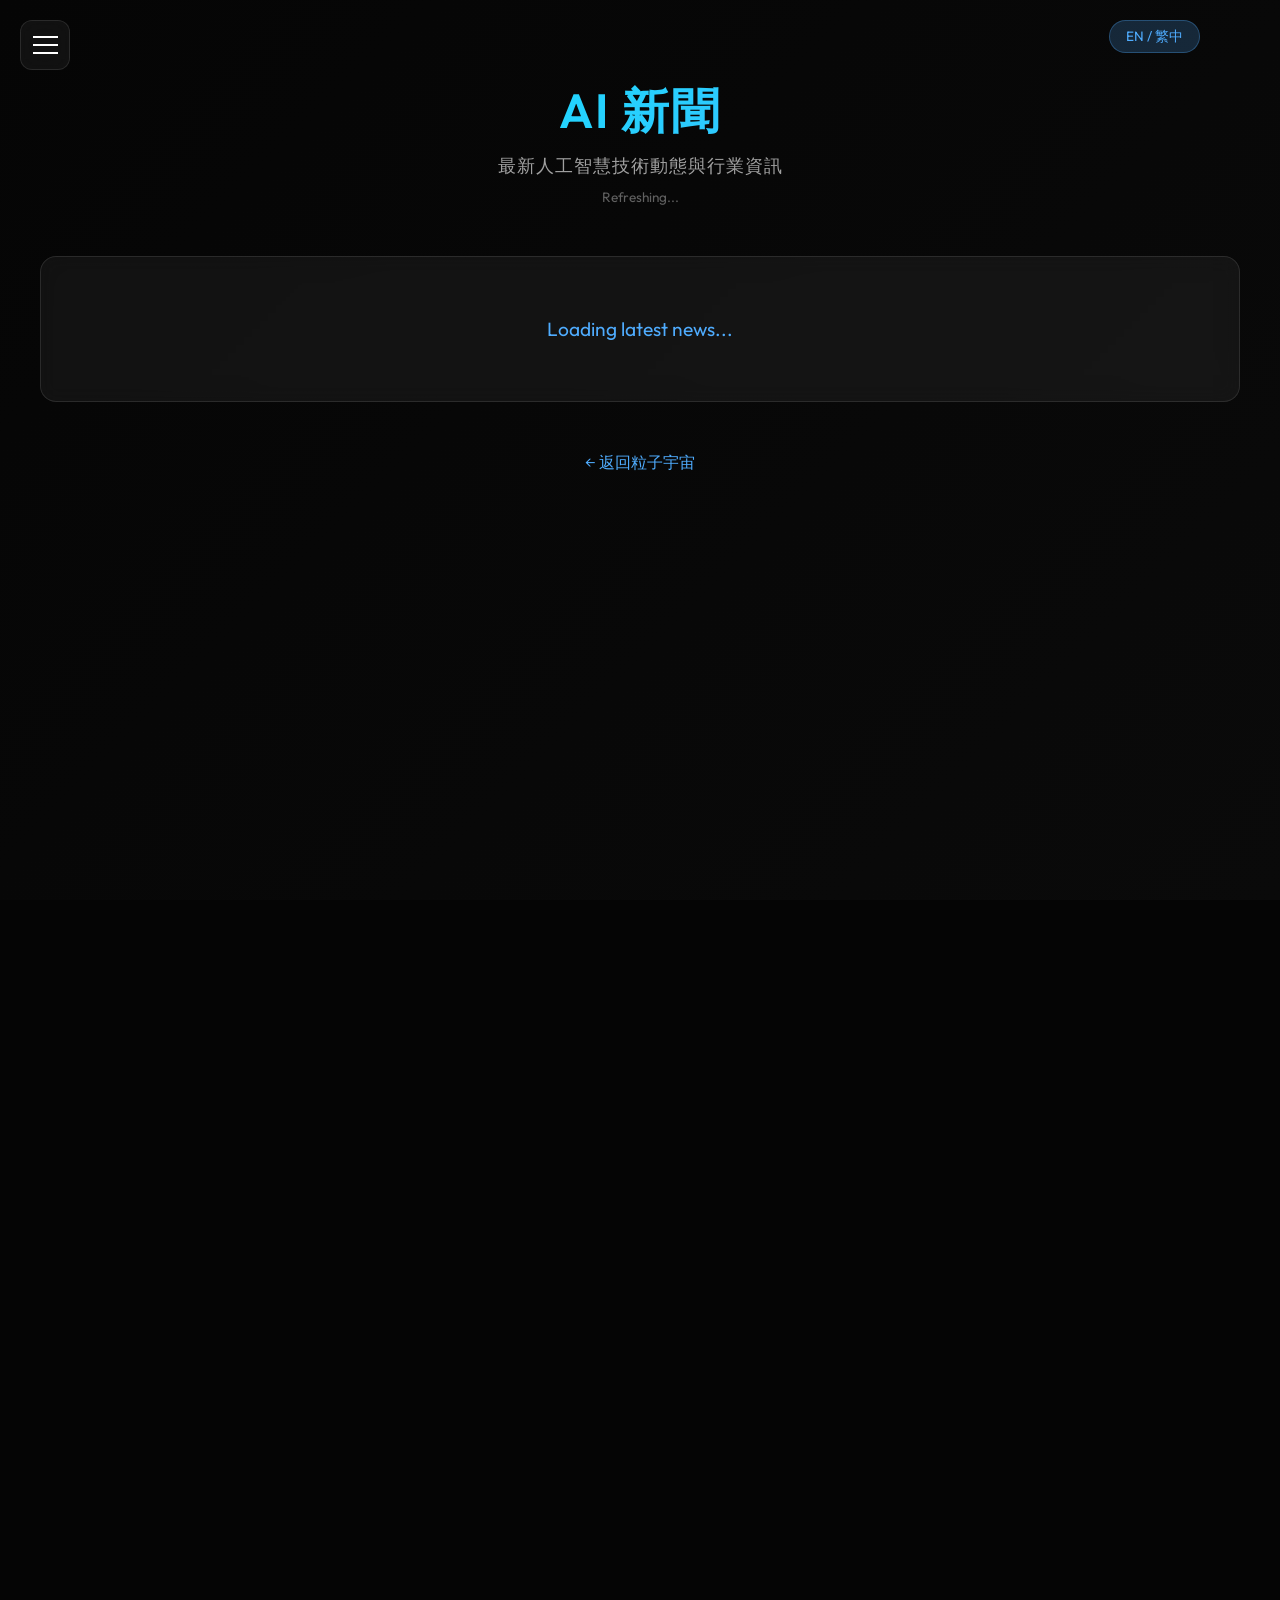
==== ai-news.html @ 5375133c "add AI NEWS" ====
<!DOCTYPE html>
<html lang="zh-Hant">

<head>
    <meta charset="UTF-8">
    <meta name="viewport" content="width=device-width, initial-scale=1.0">
    <title>AI 新聞 - Particle Universe</title>
    <link rel="stylesheet" href="style.css">
    <style>
        /* AI News Page Specific Styles */
        .news-page {
            position: absolute;
            top: 0;
            left: 0;
            width: 100vw;
            min-height: 100vh;
            background: linear-gradient(135deg, #050505 0%, #0a0a0a 100%);
            z-index: 2;
            padding: 80px 40px 40px;
            overflow-x: hidden;
        }

        .news-header {
            text-align: center;
            margin-bottom: 50px;
        }

        .news-header h1 {
            font-size: 3rem;
            font-weight: 600;
            letter-spacing: 2px;
            background: linear-gradient(135deg, #00f2fe 0%, #4facfe 100%);
            -webkit-background-clip: text;
            -webkit-text-fill-color: transparent;
            margin-bottom: 10px;
        }

        .news-header p {
            font-size: 1.1rem;
            font-weight: 300;
            color: #a0a0a0;
            letter-spacing: 1px;
        }

        .news-grid {
            display: grid;
            grid-template-columns: repeat(auto-fill, minmax(380px, 1fr));
            gap: 24px;
            max-width: 1400px;
            margin: 0 auto;
        }

        .news-card {
            background: rgba(255, 255, 255, 0.05);
            border: 1px solid rgba(255, 255, 255, 0.1);
            backdrop-filter: blur(10px);
            border-radius: 16px;
            padding: 24px;
            transition: all 0.3s ease;
            cursor: pointer;
        }

        .news-card:hover {
            background: rgba(255, 255, 255, 0.08);
            transform: translateY(-4px);
            border-color: rgba(79, 172, 254, 0.3);
            box-shadow: 0 10px 30px rgba(79, 172, 254, 0.1);
        }

        .news-card .category {
            display: inline-block;
            background: rgba(79, 172, 254, 0.2);
            color: #4facfe;
            font-size: 0.75rem;
            font-weight: 600;
            padding: 4px 12px;
            border-radius: 20px;
            margin-bottom: 12px;
            letter-spacing: 1px;
        }

        .news-card .date {
            font-size: 0.8rem;
            color: #808080;
            margin-bottom: 12px;
        }

        .news-card .title {
            font-size: 1.2rem;
            font-weight: 500;
            color: #ffffff;
            margin-bottom: 12px;
            line-height: 1.4;
        }

        .news-card .summary {
            font-size: 0.9rem;
            font-weight: 300;
            color: #c0c0c0;
            line-height: 1.6;
            margin-bottom: 16px;
        }

        .news-card .source {
            font-size: 0.8rem;
            color: #606060;
            word-break: break-all;
        }

        .news-card .source a {
            color: #4facfe;
            text-decoration: none;
        }

        .news-card .source a:hover {
            text-decoration: underline;
        }

        .back-link {
            display: block;
            text-align: center;
            margin-top: 50px;
            color: #4facfe;
            text-decoration: none;
            font-size: 1rem;
            font-weight: 300;
            transition: all 0.2s ease;
        }

        .back-link:hover {
            color: #00f2fe;
            padding-left: 10px;
        }

        /* Language toggle button */
        .lang-toggle {
            position: absolute;
            top: 20px;
            right: 80px;
            background: rgba(79, 172, 254, 0.2);
            border: 1px solid rgba(79, 172, 254, 0.3);
            color: #4facfe;
            padding: 6px 16px;
            border-radius: 20px;
            font-size: 0.85rem;
            cursor: pointer;
            transition: all 0.2s ease;
            z-index: 10;
        }
        .lang-toggle:hover {
            background: rgba(79, 172, 254, 0.4);
            border-color: rgba(79, 172, 254, 0.6);
        }
        .lang-toggle.active {
            background: rgba(79, 172, 254, 0.6);
            color: #050505;
        }/* Allow scrolling on news page */
        body {
            overflow-y: auto;
        }

        /* Ensure canvas is behind content and menu */
        #particleCanvas {
            z-index: 0 !important;
        }

        /* Ensure news page is above canvas but below menu */
        .news-page {
            z-index: 2 !important;
        }

        /* Ensure menu is on top */
        .menu-container {
            z-index: 1000 !important;
        }

        .side-menu {
            z-index: 999 !important;
        }
    </style>
</head>

<body>
    <div class="menu-container">
        <button id="menuBtn" class="menu-btn">
            <span></span>
            <span></span>
            <span></span>
        </button>
        <div id="sideMenu" class="side-menu">
            <ul>
                <li><a href="index.html" id="homeLink">Homepage</a></li>
                <li><a href="#" id="projectLink">Firework</a></li>
                <li><a href="ai-news.html" id="aiNewsLink" class="active">AI NEWS</a></li>
            </ul>
        </div>
    </div>

    <canvas id="particleCanvas"></canvas>

    <div class="news-page">
        <div class="news-header">
            <h1>AI 新聞</h1>
            <p>最新人工智慧技術動態與行業資訊</p>
            <div id="updateInfo" style="color: #606060; font-size: 0.85rem; margin-top: 10px; cursor: pointer;"></div>
            <div id="langToggle" class="lang-toggle">EN / 繁中</div>

        </div>
        <div class="news-grid" id="newsGrid">
            <!-- News cards will be dynamically inserted here -->
        </div>
        <a href="index.html" class="back-link">← 返回粒子宇宙</a>
    </div>

    <script src="mottos.js"></script>
    <script src="script.js"></script>
    <script src="ai-news.js"></script>
</body>

</html>
---- style.css ----
@import url('https://fonts.googleapis.com/css2?family=Outfit:wght@300;600&display=swap');

* {
    margin: 0;
    padding: 0;
    box-sizing: border-box;
}

body {
    background-color: #050505;
    overflow: hidden;
    font-family: 'Outfit', sans-serif;
    color: #ffffff;
}

#particleCanvas {
    position: absolute;
    top: 0;
    left: 0;
    width: 100vw;
    height: 100vh;
    z-index: 1;
}

.content {
    position: absolute;
    top: 50%;
    left: 50%;
    transform: translate(-50%, -50%);
    z-index: 2;
    text-align: center;
    pointer-events: none;
}

.content h1 {
    font-size: 4rem;
    font-weight: 600;
    letter-spacing: 2px;
    background: linear-gradient(135deg, #00f2fe 0%, #4facfe 100%);
    -webkit-background-clip: text;
    -webkit-text-fill-color: transparent;
    margin-bottom: 10px;
    text-shadow: 0px 4px 20px rgba(0, 242, 254, 0.3);
}

.content p {
    font-size: 1.2rem;
    font-weight: 300;
    color: #a0a0a0;
    letter-spacing: 1px;
}

/* Menu Styles */
.menu-container {
    position: fixed;
    top: 20px;
    left: 20px;
    z-index: 100;
}

.menu-btn {
    background: rgba(255, 255, 255, 0.05);
    border: 1px solid rgba(255, 255, 255, 0.1);
    backdrop-filter: blur(10px);
    width: 50px;
    height: 50px;
    border-radius: 12px;
    cursor: pointer;
    display: flex;
    flex-direction: column;
    justify-content: center;
    align-items: center;
    gap: 6px;
    transition: all 0.3s ease;
}

.menu-btn:hover {
    background: rgba(255, 255, 255, 0.1);
    transform: translateY(-2px);
}

.menu-btn span {
    display: block;
    width: 25px;
    height: 2px;
    background: #ffffff;
    transition: 0.3s;
}

.side-menu {
    position: fixed;
    top: 85px;
    left: 20px;
    background: rgba(15, 15, 15, 0.8);
    backdrop-filter: blur(20px);
    border: 1px solid rgba(255, 255, 255, 0.1);
    border-radius: 16px;
    padding: 20px;
    width: 220px;
    transform: translateX(-260px);
    transition: transform 0.4s cubic-bezier(0.175, 0.885, 0.32, 1.275);
}

.side-menu.active {
    transform: translateX(0);
}

.side-menu ul {
    list-style: none;
}

.side-menu ul li {
    margin-bottom: 15px;
}

.side-menu ul li:last-child {
    margin-bottom: 0;
}

.side-menu ul li a {
    text-decoration: none;
    color: #ffffff;
    font-size: 1.1rem;
    font-weight: 300;
    display: block;
    padding: 8px 12px;
    border-radius: 8px;
    transition: all 0.2s ease;
}

.side-menu ul li a:hover {
    background: rgba(255, 255, 255, 0.1);
    padding-left: 18px;
    color: #4facfe;
}
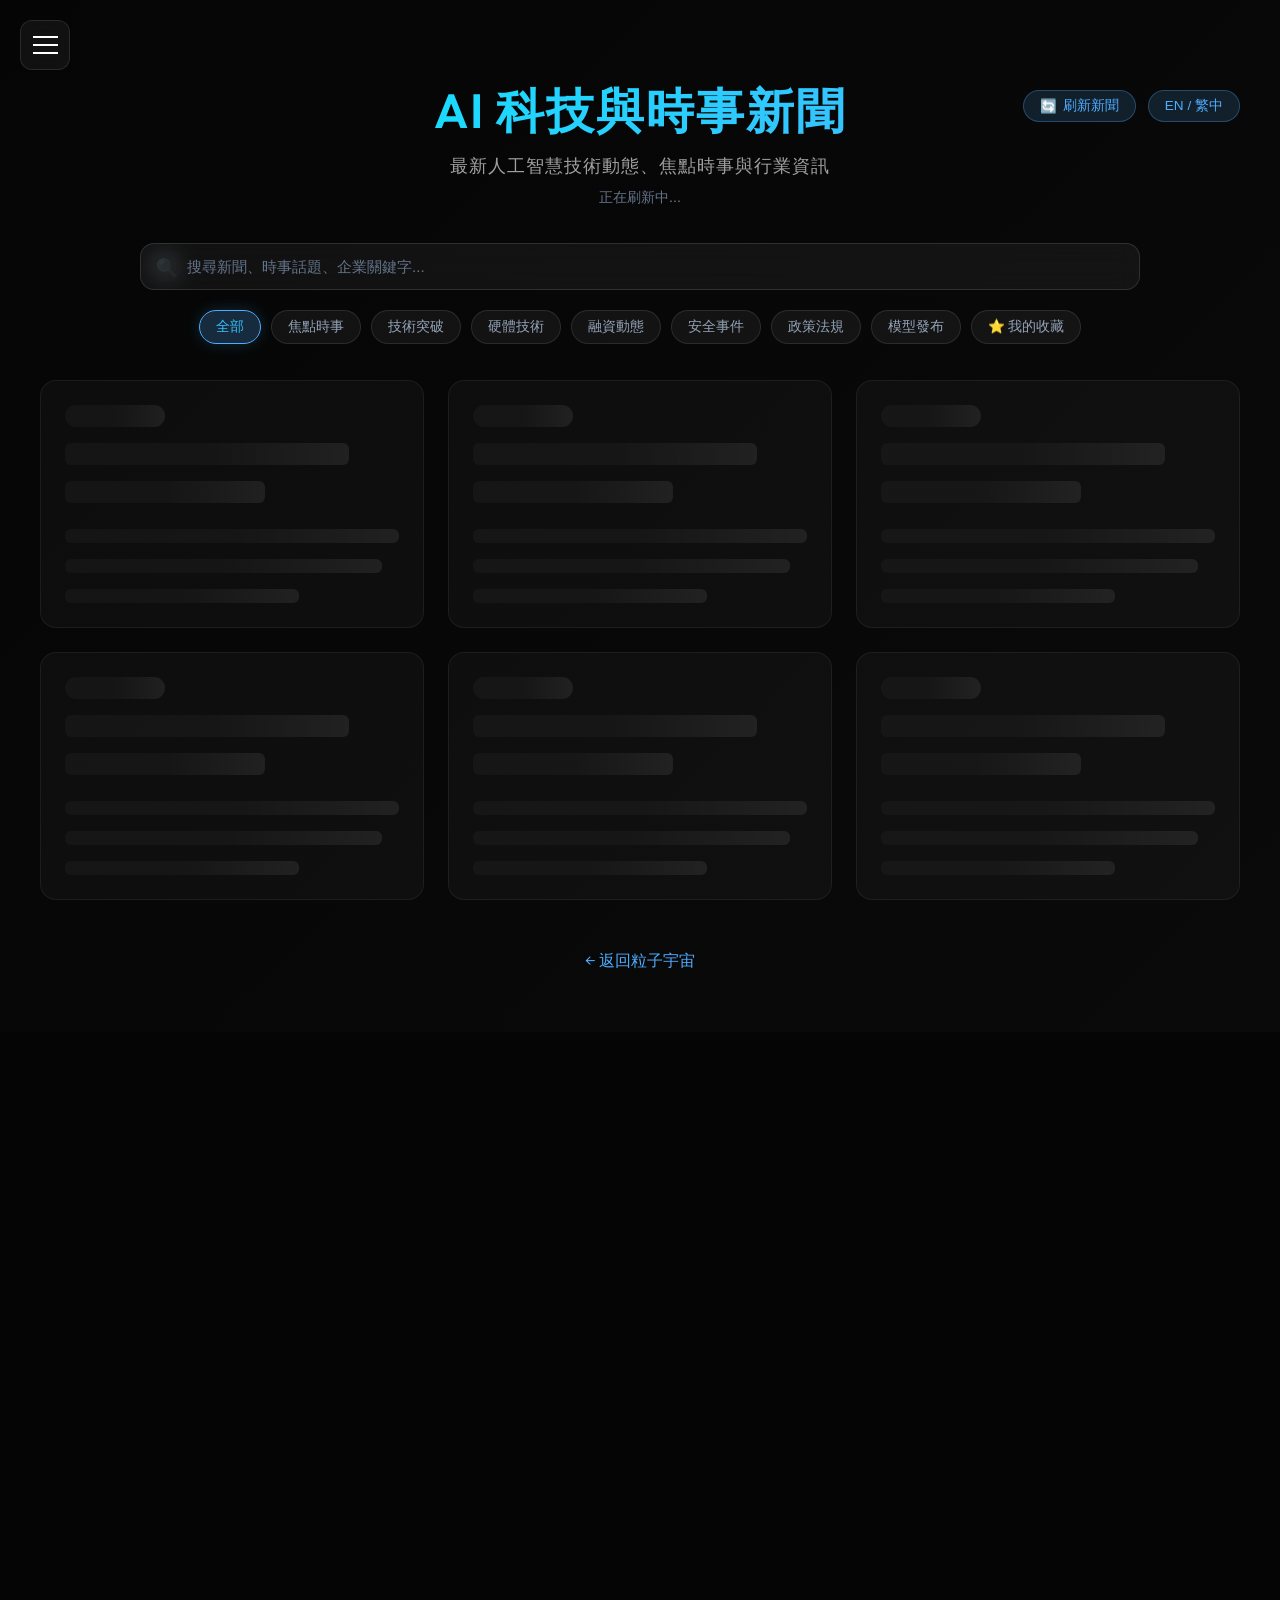
==== commit 7a3bf214: "Ai News upgraded" ====
--- a/ai-news.html
+++ b/ai-news.html
@@ -16,13 +16,19 @@
             min-height: 100vh;
             background: linear-gradient(135deg, #050505 0%, #0a0a0a 100%);
             z-index: 2;
-            padding: 80px 40px 40px;
+            padding: 80px 40px 60px;
             overflow-x: hidden;
+        }
+
+        .news-container {
+            max-width: 1400px;
+            margin: 0 auto;
         }
 
         .news-header {
             text-align: center;
-            margin-bottom: 50px;
+            margin-bottom: 36px;
+            position: relative;
         }
 
         .news-header h1 {
@@ -42,78 +48,458 @@
             letter-spacing: 1px;
         }
 
+        .header-actions {
+            position: absolute;
+            top: 10px;
+            right: 0;
+            display: flex;
+            align-items: center;
+            gap: 12px;
+            z-index: 10;
+        }
+
+        .action-btn {
+            background: rgba(79, 172, 254, 0.15);
+            border: 1px solid rgba(79, 172, 254, 0.3);
+            color: #4facfe;
+            padding: 6px 16px;
+            border-radius: 20px;
+            font-size: 0.85rem;
+            cursor: pointer;
+            transition: all 0.2s ease;
+            display: inline-flex;
+            align-items: center;
+            gap: 6px;
+        }
+
+        .action-btn:hover {
+            background: rgba(79, 172, 254, 0.35);
+            border-color: rgba(79, 172, 254, 0.6);
+            color: #ffffff;
+        }
+
+        .action-btn.active {
+            background: linear-gradient(135deg, #00f2fe 0%, #4facfe 100%);
+            color: #050505;
+            font-weight: 600;
+        }
+
+        .refresh-spinner {
+            display: inline-block;
+            transition: transform 0.6s ease;
+        }
+
+        .refresh-spinner.spinning {
+            animation: spin 1s linear infinite;
+        }
+
+        @keyframes spin {
+            100% { transform: rotate(360deg); }
+        }
+
+        /* Controls Section: Search + Filters */
+        .controls-section {
+            max-width: 1000px;
+            margin: 0 auto 36px;
+            display: flex;
+            flex-direction: column;
+            gap: 20px;
+        }
+
+        .search-box-wrapper {
+            position: relative;
+            width: 100%;
+        }
+
+        .search-box {
+            width: 100%;
+            padding: 14px 20px 14px 46px;
+            background: rgba(255, 255, 255, 0.05);
+            border: 1px solid rgba(255, 255, 255, 0.12);
+            border-radius: 14px;
+            color: #ffffff;
+            font-size: 0.95rem;
+            outline: none;
+            backdrop-filter: blur(12px);
+            transition: all 0.3s ease;
+        }
+
+        .search-box:focus {
+            border-color: rgba(79, 172, 254, 0.6);
+            background: rgba(255, 255, 255, 0.08);
+            box-shadow: 0 0 20px rgba(79, 172, 254, 0.2);
+        }
+
+        .search-box::placeholder {
+            color: #64748b;
+        }
+
+        .search-icon {
+            position: absolute;
+            left: 16px;
+            top: 50%;
+            transform: translateY(-50%);
+            color: #64748b;
+            font-size: 1.1rem;
+            pointer-events: none;
+        }
+
+        .clear-search-btn {
+            position: absolute;
+            right: 14px;
+            top: 50%;
+            transform: translateY(-50%);
+            background: none;
+            border: none;
+            color: #94a3b8;
+            font-size: 1.1rem;
+            cursor: pointer;
+            display: none;
+            padding: 4px 8px;
+        }
+
+        .clear-search-btn:hover {
+            color: #ffffff;
+        }
+
+        /* Filter Pills */
+        .filter-pills {
+            display: flex;
+            flex-wrap: wrap;
+            justify-content: center;
+            gap: 10px;
+        }
+
+        .filter-pill {
+            background: rgba(255, 255, 255, 0.05);
+            border: 1px solid rgba(255, 255, 255, 0.1);
+            color: #94a3b8;
+            padding: 7px 16px;
+            border-radius: 20px;
+            font-size: 0.85rem;
+            cursor: pointer;
+            transition: all 0.25s ease;
+            user-select: none;
+        }
+
+        .filter-pill:hover {
+            background: rgba(255, 255, 255, 0.1);
+            color: #ffffff;
+            border-color: rgba(79, 172, 254, 0.3);
+        }
+
+        .filter-pill.active {
+            background: rgba(79, 172, 254, 0.22);
+            border-color: #4facfe;
+            color: #38bdf8;
+            font-weight: 500;
+            box-shadow: 0 0 15px rgba(56, 189, 248, 0.2);
+        }
+
+        /* News Grid & Cards */
         .news-grid {
             display: grid;
             grid-template-columns: repeat(auto-fill, minmax(380px, 1fr));
             gap: 24px;
-            max-width: 1400px;
             margin: 0 auto;
         }
 
         .news-card {
-            background: rgba(255, 255, 255, 0.05);
-            border: 1px solid rgba(255, 255, 255, 0.1);
+            background: rgba(255, 255, 255, 0.04);
+            border: 1px solid rgba(255, 255, 255, 0.09);
             backdrop-filter: blur(10px);
             border-radius: 16px;
             padding: 24px;
-            transition: all 0.3s ease;
-            cursor: pointer;
+            transition: all 0.3s cubic-bezier(0.4, 0, 0.2, 1);
+            display: flex;
+            flex-direction: column;
+            position: relative;
         }
 
         .news-card:hover {
-            background: rgba(255, 255, 255, 0.08);
+            background: rgba(255, 255, 255, 0.07);
             transform: translateY(-4px);
-            border-color: rgba(79, 172, 254, 0.3);
-            box-shadow: 0 10px 30px rgba(79, 172, 254, 0.1);
+            border-color: rgba(79, 172, 254, 0.35);
+            box-shadow: 0 12px 30px rgba(0, 0, 0, 0.4), 0 0 20px rgba(79, 172, 254, 0.1);
+        }
+
+        .card-top {
+            display: flex;
+            justify-content: space-between;
+            align-items: center;
+            margin-bottom: 14px;
         }
 
         .news-card .category {
-            display: inline-block;
-            background: rgba(79, 172, 254, 0.2);
-            color: #4facfe;
+            background: rgba(79, 172, 254, 0.15);
+            color: #38bdf8;
             font-size: 0.75rem;
             font-weight: 600;
             padding: 4px 12px;
             border-radius: 20px;
+            letter-spacing: 0.5px;
+            border: 1px solid rgba(56, 189, 248, 0.2);
+        }
+
+        .news-card .date-badge {
+            font-size: 0.78rem;
+            color: #808080;
+            display: flex;
+            align-items: center;
+            gap: 6px;
+        }
+
+        .news-card .title {
+            font-size: 1.18rem;
+            font-weight: 500;
+            color: #f1f5f9;
             margin-bottom: 12px;
-            letter-spacing: 1px;
-        }
-
-        .news-card .date {
+            line-height: 1.45;
+            cursor: pointer;
+            transition: color 0.2s ease;
+        }
+
+        .news-card .title:hover {
+            color: #38bdf8;
+        }
+
+        .news-card .summary {
+            font-size: 0.88rem;
+            font-weight: 300;
+            color: #94a3b8;
+            line-height: 1.6;
+            margin-bottom: 20px;
+            flex-grow: 1;
+            display: -webkit-box;
+            -webkit-line-clamp: 4;
+            -webkit-box-orient: vertical;
+            overflow: hidden;
+        }
+
+        .card-footer {
+            display: flex;
+            align-items: center;
+            justify-content: space-between;
+            padding-top: 14px;
+            border-top: 1px solid rgba(255, 255, 255, 0.06);
             font-size: 0.8rem;
-            color: #808080;
-            margin-bottom: 12px;
-        }
-
-        .news-card .title {
+        }
+
+        .source-pill {
+            color: #38bdf8;
+            text-decoration: none;
+            background: rgba(255, 255, 255, 0.04);
+            padding: 3px 10px;
+            border-radius: 6px;
+            border: 1px solid rgba(255, 255, 255, 0.08);
+            transition: all 0.2s ease;
+            max-width: 180px;
+            overflow: hidden;
+            text-overflow: ellipsis;
+            white-space: nowrap;
+        }
+
+        .source-pill:hover {
+            background: rgba(79, 172, 254, 0.2);
+            color: #ffffff;
+            border-color: rgba(79, 172, 254, 0.4);
+        }
+
+        .card-actions {
+            display: flex;
+            align-items: center;
+            gap: 8px;
+        }
+
+        .icon-btn {
+            background: rgba(255, 255, 255, 0.05);
+            border: 1px solid rgba(255, 255, 255, 0.1);
+            color: #94a3b8;
+            border-radius: 8px;
+            padding: 6px 10px;
+            font-size: 0.82rem;
+            cursor: pointer;
+            transition: all 0.2s ease;
+            display: inline-flex;
+            align-items: center;
+            gap: 4px;
+        }
+
+        .icon-btn:hover {
+            background: rgba(79, 172, 254, 0.25);
+            color: #ffffff;
+            border-color: #38bdf8;
+        }
+
+        .icon-btn.saved {
+            background: rgba(234, 179, 8, 0.2);
+            border-color: #eab308;
+            color: #facc15;
+        }
+
+        /* Skeleton Loading Cards */
+        .skeleton-card {
+            background: rgba(255, 255, 255, 0.03);
+            border: 1px solid rgba(255, 255, 255, 0.06);
+            border-radius: 16px;
+            padding: 24px;
+            display: flex;
+            flex-direction: column;
+            gap: 16px;
+        }
+
+        .skeleton-line {
+            height: 14px;
+            background: linear-gradient(90deg, rgba(255,255,255,0.03) 25%, rgba(255,255,255,0.08) 50%, rgba(255,255,255,0.03) 75%);
+            background-size: 200% 100%;
+            animation: shimmer 1.5s infinite;
+            border-radius: 6px;
+        }
+
+        .skeleton-tag { width: 30%; height: 22px; border-radius: 20px; }
+        .skeleton-title { width: 85%; height: 22px; }
+        .skeleton-title-2 { width: 60%; height: 22px; }
+        .skeleton-desc-1 { width: 100%; }
+        .skeleton-desc-2 { width: 95%; }
+        .skeleton-desc-3 { width: 70%; }
+
+        @keyframes shimmer {
+            0% { background-position: 200% 0; }
+            100% { background-position: -200% 0; }
+        }
+
+        /* Reader Modal */
+        .modal-overlay {
+            position: fixed;
+            top: 0;
+            left: 0;
+            width: 100vw;
+            height: 100vh;
+            background: rgba(0, 0, 0, 0.8);
+            backdrop-filter: blur(12px);
+            z-index: 2000;
+            display: flex;
+            align-items: center;
+            justify-content: center;
+            opacity: 0;
+            pointer-events: none;
+            transition: opacity 0.3s ease;
+            padding: 20px;
+        }
+
+        .modal-overlay.open {
+            opacity: 1;
+            pointer-events: auto;
+        }
+
+        .modal-content {
+            background: #0d1117;
+            border: 1px solid rgba(79, 172, 254, 0.3);
+            border-radius: 20px;
+            max-width: 680px;
+            width: 100%;
+            padding: 32px;
+            box-shadow: 0 20px 50px rgba(0, 0, 0, 0.7), 0 0 30px rgba(79, 172, 254, 0.15);
+            transform: scale(0.95);
+            transition: transform 0.3s cubic-bezier(0.34, 1.56, 0.64, 1);
+            position: relative;
+            max-height: 85vh;
+            overflow-y: auto;
+        }
+
+        .modal-overlay.open .modal-content {
+            transform: scale(1);
+        }
+
+        .modal-close {
+            position: absolute;
+            top: 20px;
+            right: 20px;
+            background: rgba(255, 255, 255, 0.08);
+            border: none;
+            color: #94a3b8;
             font-size: 1.2rem;
-            font-weight: 500;
-            color: #ffffff;
-            margin-bottom: 12px;
+            width: 34px;
+            height: 34px;
+            border-radius: 50%;
+            cursor: pointer;
+            display: flex;
+            align-items: center;
+            justify-content: center;
+            transition: all 0.2s ease;
+        }
+
+        .modal-close:hover {
+            background: rgba(255, 255, 255, 0.18);
+            color: #ffffff;
+        }
+
+        .modal-category {
+            display: inline-block;
+            background: rgba(79, 172, 254, 0.2);
+            color: #38bdf8;
+            font-size: 0.8rem;
+            font-weight: 600;
+            padding: 4px 14px;
+            border-radius: 20px;
+            margin-bottom: 16px;
+        }
+
+        .modal-title {
+            font-size: 1.5rem;
+            font-weight: 600;
+            color: #ffffff;
+            margin-bottom: 14px;
             line-height: 1.4;
         }
 
-        .news-card .summary {
+        .modal-date {
+            font-size: 0.85rem;
+            color: #64748b;
+            margin-bottom: 20px;
+        }
+
+        .modal-summary {
+            font-size: 1.02rem;
+            color: #cbd5e1;
+            line-height: 1.8;
+            margin-bottom: 30px;
+            font-weight: 300;
+        }
+
+        .modal-actions {
+            display: flex;
+            align-items: center;
+            gap: 12px;
+            justify-content: flex-end;
+            border-top: 1px solid rgba(255, 255, 255, 0.08);
+            padding-top: 20px;
+        }
+
+        /* Toast notification */
+        .toast {
+            position: fixed;
+            bottom: 30px;
+            right: 30px;
+            background: rgba(15, 23, 42, 0.95);
+            border: 1px solid #38bdf8;
+            color: #ffffff;
+            padding: 12px 24px;
+            border-radius: 12px;
+            box-shadow: 0 10px 25px rgba(0, 0, 0, 0.5);
             font-size: 0.9rem;
-            font-weight: 300;
-            color: #c0c0c0;
-            line-height: 1.6;
-            margin-bottom: 16px;
-        }
-
-        .news-card .source {
-            font-size: 0.8rem;
-            color: #606060;
-            word-break: break-all;
-        }
-
-        .news-card .source a {
-            color: #4facfe;
-            text-decoration: none;
-        }
-
-        .news-card .source a:hover {
-            text-decoration: underline;
+            z-index: 3000;
+            transform: translateY(100px);
+            opacity: 0;
+            transition: all 0.3s cubic-bezier(0.34, 1.56, 0.64, 1);
+            display: flex;
+            align-items: center;
+            gap: 8px;
+        }
+
+        .toast.show {
+            transform: translateY(0);
+            opacity: 1;
         }
 
         .back-link {
@@ -132,51 +518,31 @@
             padding-left: 10px;
         }
 
-        /* Language toggle button */
-        .lang-toggle {
-            position: absolute;
-            top: 20px;
-            right: 80px;
-            background: rgba(79, 172, 254, 0.2);
-            border: 1px solid rgba(79, 172, 254, 0.3);
-            color: #4facfe;
-            padding: 6px 16px;
-            border-radius: 20px;
-            font-size: 0.85rem;
-            cursor: pointer;
-            transition: all 0.2s ease;
-            z-index: 10;
-        }
-        .lang-toggle:hover {
-            background: rgba(79, 172, 254, 0.4);
-            border-color: rgba(79, 172, 254, 0.6);
-        }
-        .lang-toggle.active {
-            background: rgba(79, 172, 254, 0.6);
-            color: #050505;
-        }/* Allow scrolling on news page */
-        body {
-            overflow-y: auto;
-        }
-
-        /* Ensure canvas is behind content and menu */
-        #particleCanvas {
-            z-index: 0 !important;
-        }
-
-        /* Ensure news page is above canvas but below menu */
-        .news-page {
-            z-index: 2 !important;
-        }
-
-        /* Ensure menu is on top */
-        .menu-container {
-            z-index: 1000 !important;
-        }
-
-        .side-menu {
-            z-index: 999 !important;
-        }
+        @media (max-width: 768px) {
+            .news-header h1 { font-size: 2.2rem; }
+            .header-actions {
+                position: static;
+                justify-content: center;
+                margin-top: 16px;
+            }
+            .news-grid {
+                grid-template-columns: 1fr;
+            }
+        }
+
+        html, body { overflow-y: auto; }
+        html.matrix-mode { overflow: hidden; }
+        #particleCanvas { z-index: 0 !important; }
+        .news-page { z-index: 2 !important; }
+        .menu-container { z-index: 1000 !important; }
+        .side-menu { z-index: 999 !important; }
+
+        body.matrix-mode .news-page {
+            opacity: 0;
+            pointer-events: none;
+            transition: opacity 0.3s ease;
+        }
+        body.matrix-mode #particleCanvas { z-index: 1 !important; }
     </style>
 </head>
 
@@ -190,8 +556,11 @@
         <div id="sideMenu" class="side-menu">
             <ul>
                 <li><a href="index.html" id="homeLink">Homepage</a></li>
-                <li><a href="#" id="projectLink">Firework</a></li>
+                <li><a href="#" id="matrixLink">Matrix</a></li>
                 <li><a href="ai-news.html" id="aiNewsLink" class="active">AI NEWS</a></li>
+                <li><a href="graycode.html" id="graycodeLink">Graycode Converter</a></li>
+                <li><a href="openrouter.html" id="openrouterLink">OpenRouter Activity</a></li>
+                <li><a href="downloads.html" id="downloadsLink">Downloads</a></li>
             </ul>
         </div>
     </div>
@@ -199,23 +568,65 @@
     <canvas id="particleCanvas"></canvas>
 
     <div class="news-page">
-        <div class="news-header">
-            <h1>AI 新聞</h1>
-            <p>最新人工智慧技術動態與行業資訊</p>
-            <div id="updateInfo" style="color: #606060; font-size: 0.85rem; margin-top: 10px; cursor: pointer;"></div>
-            <div id="langToggle" class="lang-toggle">EN / 繁中</div>
-
+        <div class="news-container">
+            <div class="news-header">
+                <h1 id="pageTitle">AI 新聞</h1>
+                <p id="pageSubtitle">最新人工智慧技術動態與行業資訊</p>
+                <div id="updateInfo" style="color: #64748b; font-size: 0.85rem; margin-top: 10px;"></div>
+
+                <div class="header-actions">
+                    <button id="refreshBtn" class="action-btn" title="Refresh news feeds">
+                        <span class="refresh-spinner" id="refreshSpinner">🔄</span>
+                        <span id="refreshLabel">Refresh</span>
+                    </button>
+                    <button id="langToggle" class="action-btn">EN / 繁中</button>
+                </div>
+            </div>
+
+            <!-- Controls: Search & Category Pills -->
+            <div class="controls-section">
+                <div class="search-box-wrapper">
+                    <span class="search-icon">🔍</span>
+                    <input type="text" id="searchInput" class="search-box" placeholder="Search news, topics, companies..." autocomplete="off">
+                    <button id="clearSearchBtn" class="clear-search-btn" title="Clear search">✕</button>
+                </div>
+
+                <div class="filter-pills" id="filterPills">
+                    <!-- Category pills populated by JS -->
+                </div>
+            </div>
+
+            <!-- News Cards Grid -->
+            <div class="news-grid" id="newsGrid">
+                <!-- Skeletons / News cards dynamically populated -->
+            </div>
+
+            <a href="index.html" class="back-link" id="backLink">← 返回粒子宇宙</a>
         </div>
-        <div class="news-grid" id="newsGrid">
-            <!-- News cards will be dynamically inserted here -->
+    </div>
+
+    <!-- Quick Reader Modal -->
+    <div id="newsModal" class="modal-overlay">
+        <div class="modal-content">
+            <button class="modal-close" id="modalCloseBtn">&times;</button>
+            <span id="modalCategory" class="modal-category">AI News</span>
+            <h2 id="modalTitle" class="modal-title"></h2>
+            <div id="modalDate" class="modal-date"></div>
+            <div id="modalSummary" class="modal-summary"></div>
+            <div class="modal-actions">
+                <button id="modalShareBtn" class="action-btn">🔗 Copy Link</button>
+                <a id="modalSourceLink" href="#" target="_blank" rel="noopener noreferrer" class="action-btn active">Read Full Article ↗</a>
+            </div>
         </div>
-        <a href="index.html" class="back-link">← 返回粒子宇宙</a>
+    </div>
+
+    <!-- Toast Notification -->
+    <div id="toast" class="toast">
+        <span id="toastMsg">✓ Copied to clipboard</span>
     </div>
 
     <script src="mottos.js"></script>
     <script src="script.js"></script>
     <script src="ai-news.js"></script>
 </body>
-
 </html>
-
--- a/style.css
+++ b/style.css
@@ -6,7 +6,7 @@
     box-sizing: border-box;
 }
 
-body {
+html, body {
     background-color: #050505;
     overflow: hidden;
     font-family: 'Outfit', sans-serif;
@@ -132,4 +132,5 @@
     background: rgba(255, 255, 255, 0.1);
     padding-left: 18px;
     color: #4facfe;
-}+}
+
